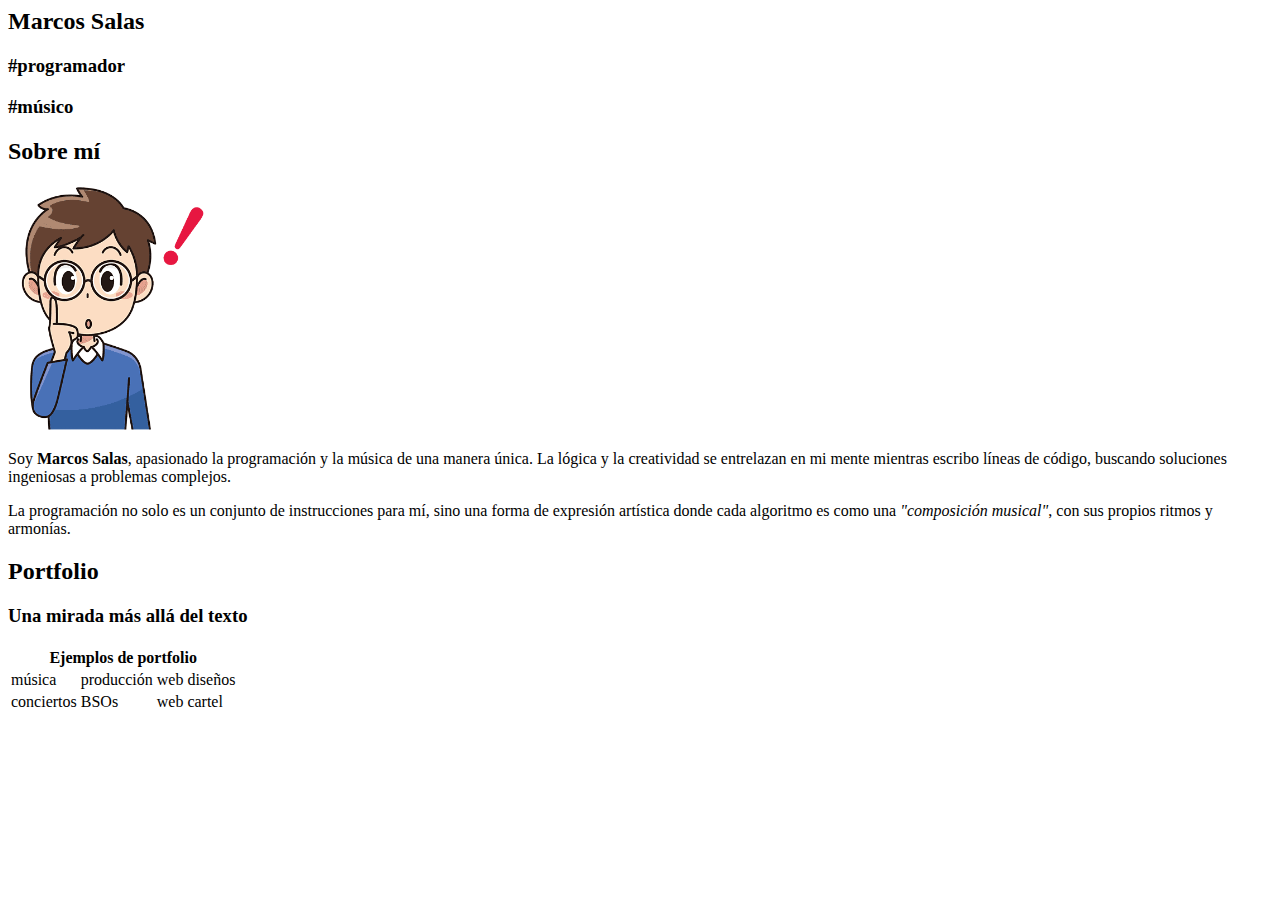
==== Proyecto1/portfolio/index.html @ de34c3c6 "first commit" ====
<html>
    <head>
        <meta charset="utf-8">
        <title>Porfolio de Marcos Salas</title>
    </head>
    <body>
        <!--Bloque de inicio-->
        <div>
            <h2>Marcos Salas</h2>
            <h3>#programador</h3>
            <h3>#músico</h3>
        </div>
        <!--FIN Bloque de inicio-->
        <!--Bloque sobre mi-->
        <div>
            <h2>Sobre mí</h2>
            <img src="./../imagenes/man.png" height="250" alt="Foto de dibujos de un chico con gafas">
            <p>Soy <strong>Marcos Salas</strong>, apasionado la programación y 
                la música de una manera única. La lógica y la creatividad se entrelazan 
                en mi mente mientras escribo <span>líneas de código</span>, buscando soluciones 
                ingeniosas a problemas complejos.</p>
            <p> La programación no solo es un conjunto 
                de instrucciones para mí, sino una forma de expresión artística donde 
                cada algoritmo es como una <cite>"composición musical"</cite>, con sus propios 
                ritmos y armonías.</p>
        </div>
        <!--FIN Bloque sobre mi-->
        <!--Bloque portfolio-->
        <div>
            <h2>Portfolio</h2>
            <h3>Una mirada más allá del texto</h3>
            <table>
                <thead>
                    <tr>
                        <th colspan="4">Ejemplos de portfolio</th>
                    </tr>
                </thead>
                <tbody>
                    <tmr>
                        <td>música</td>
                        <td>producción</td>
                        <td>web</td>
                        <td>diseños</td>
                    </tr>
                    <tr>
                        <td>conciertos</td>
                        <td>BSOs</td>
                        <td>web</td>
                        <td>cartel</td>
                    </tr>
                </tbody>
            </table>
                
            
        </div>
        <!--Bloque portfolio-->
        
    </body>
</html>
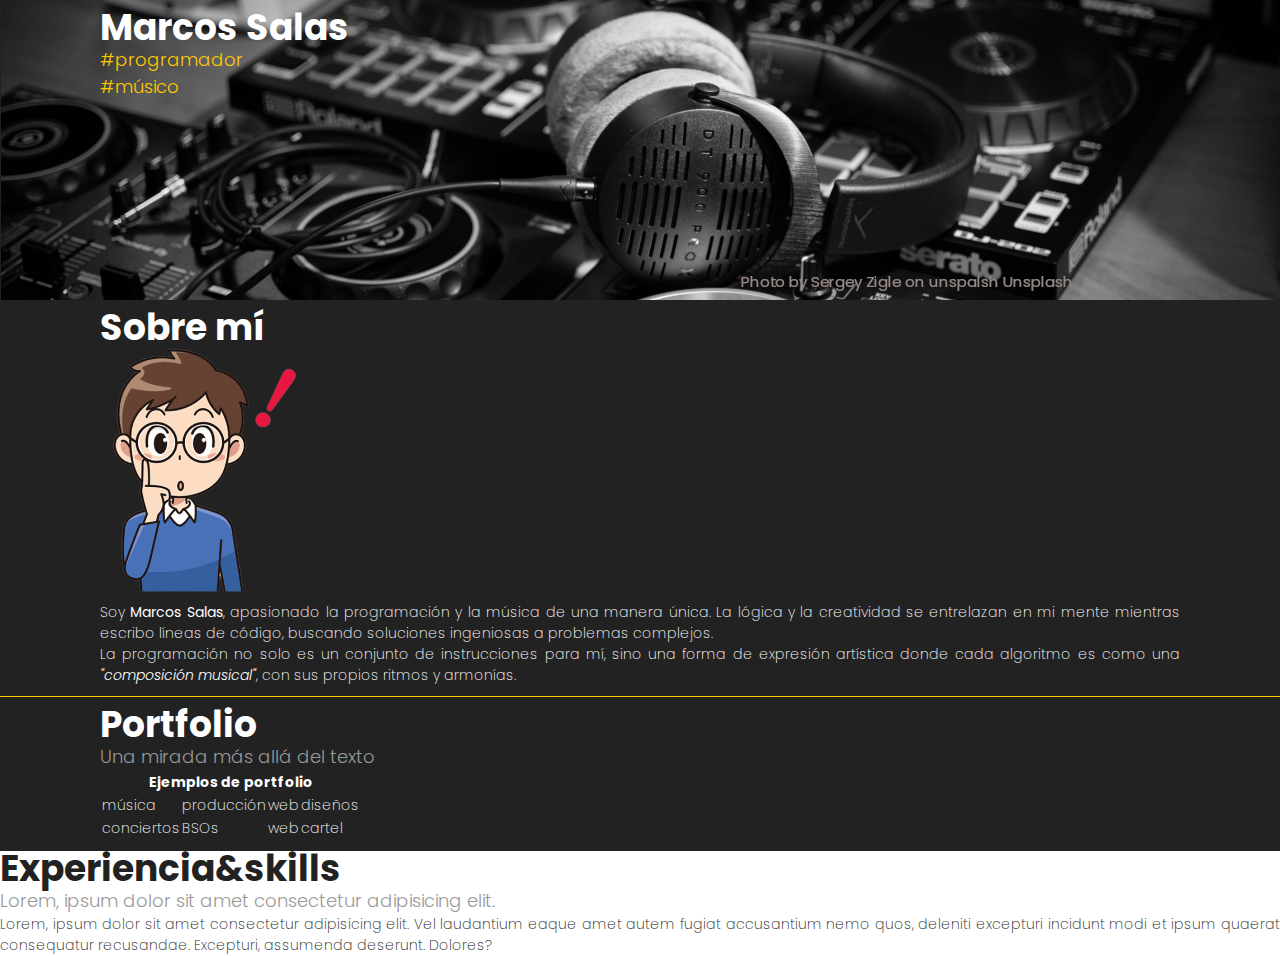
==== commit 4340b2c2: "capitulo 1" ====
--- a/Proyecto1/portfolio/index.html
+++ b/Proyecto1/portfolio/index.html
@@ -1,18 +1,23 @@
-<html>
+<!DOCTYPE html>
+<html lang="es">
     <head>
         <meta charset="utf-8">
         <title>Porfolio de Marcos Salas</title>
+        <link rel="preconnect" href="https://fonts.googleapis.com">
+        <link rel="preconnect" href="https://fonts.gstatic.com" crossorigin>
+        <link href="https://fonts.googleapis.com/css2?family=Poppins:wght@100;200;300&display=swap" rel="stylesheet">
+        <link rel="stylesheet" href="css/styles.css">
     </head>
     <body>
         <!--Bloque de inicio-->
-        <div>
+        <div id="inicio" class="seccion">
             <h2>Marcos Salas</h2>
-            <h3>#programador</h3>
-            <h3>#músico</h3>
+            <h3 class="hashtag">#programador</h3>
+            <h3 class="hashtag">#músico</h3>
         </div>
         <!--FIN Bloque de inicio-->
         <!--Bloque sobre mi-->
-        <div>
+        <div class="seccion">
             <h2>Sobre mí</h2>
             <img src="./../imagenes/man.png" height="250" alt="Foto de dibujos de un chico con gafas">
             <p>Soy <strong>Marcos Salas</strong>, apasionado la programación y 
@@ -26,7 +31,7 @@
         </div>
         <!--FIN Bloque sobre mi-->
         <!--Bloque portfolio-->
-        <div>
+        <div id="portfolio" class="seccion">
             <h2>Portfolio</h2>
             <h3>Una mirada más allá del texto</h3>
             <table>
@@ -36,7 +41,7 @@
                     </tr>
                 </thead>
                 <tbody>
-                    <tmr>
+                    <tr>
                         <td>música</td>
                         <td>producción</td>
                         <td>web</td>
@@ -54,6 +59,12 @@
             
         </div>
         <!--Bloque portfolio-->
-        
+        <!--Bloque experiencia-->
+        <div id="experiencia">
+            <h2>Experiencia&skills</h2>
+            <h3>Lorem, ipsum dolor sit amet consectetur adipisicing elit.</h3>
+            <p>Lorem, ipsum dolor sit amet consectetur adipisicing elit. Vel laudantium eaque amet autem fugiat accusantium nemo quos, deleniti excepturi incidunt modi et ipsum quaerat consequatur recusandae. Excepturi, assumenda deserunt. Dolores?</p>
+        </div>
+        <!--FIN Bloque experiencia-->
     </body>
 </html>--- a/Proyecto1/portfolio/css/styles.css
+++ b/Proyecto1/portfolio/css/styles.css
@@ -0,0 +1,53 @@
+*{
+    margin: 0px;
+    padding: 0px;
+}
+
+body{
+    background-color: #222;
+    color: white;
+    font: 200 14px 'Poppins', sans-serif;
+}
+
+h2{
+    font-size: 36px;
+    line-height: 36px;
+}
+
+h3{
+    color: #999;
+    font-size: 18px;
+    font-weight: 300;
+}
+
+p{
+    text-align: justify;
+}
+
+cite{
+    font-weight: 300;
+}
+
+.seccion{
+    padding: 10px 100px 10px 100px;
+}
+
+.hashtag{
+    color: #ffc900;
+}
+
+#inicio{
+    background-image: url("../../imagenes/inicio.png");
+    background-repeat: no-repeat;
+    background-size: cover;
+    min-height: 280px;
+}
+
+#experiencia{
+    background-color: white;
+    color: #222;
+}
+
+#portfolio{
+    border-top: solid 1px #ffc900;
+}